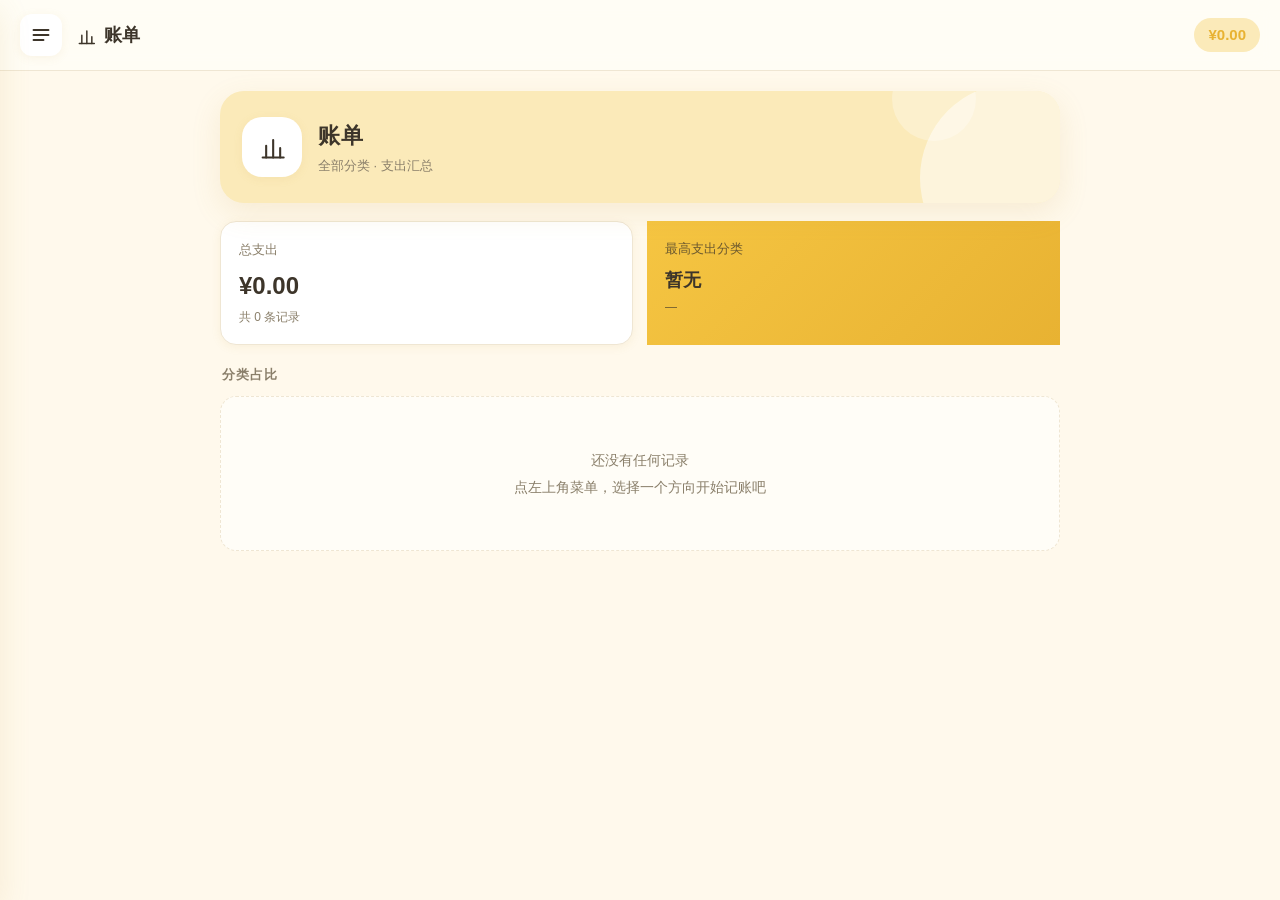
==== index.html @ 39e04def "初始化：装修记录应用上线" ====
<!DOCTYPE html>
<html lang="zh-CN">
<head>
  <meta charset="UTF-8">
  <script>
    /* 仅本地（file://）直接打开时跳转到手机预览页，方便桌面预览；
       部署到线上（http/https）后直接显示应用本体 */
    if (location.protocol === 'file:' && window.self === window.top) location.replace('手机预览.html');
  </script>
  <meta name="viewport" content="width=device-width, initial-scale=1.0, viewport-fit=cover">
  <title>装修记录 · 家的每一步</title>
  <link rel="stylesheet" href="style.css">
</head>
<body>

  <!-- 侧边栏（左页面，占屏幕 1/3） -->
  <aside id="sidebar" aria-label="记录方向">
    <div class="sidebar-head">
      <div class="brand"><svg class="ic" viewBox="0 0 24 24" fill="none" stroke="currentColor" stroke-width="1.8" stroke-linecap="round" stroke-linejoin="round" width="24" height="24"><path d="m3 9 9-7 9 7v11a2 2 0 0 1-2 2H5a2 2 0 0 1-2-2z"/><path d="M9 22V12h6v10"/></svg> 装修记录</div>
      <small>家的每一步，都值得记录</small>
    </div>
    <nav id="nav"></nav>
  </aside>

  <!-- 遮罩：点击关闭侧边栏 -->
  <div id="backdrop"></div>

  <!-- 主界面（右页面，占整个屏幕 100%） -->
  <main id="main">
    <header class="topbar">
      <button id="menuBtn" aria-label="打开记录方向" title="记录方向">
        <svg width="20" height="20" viewBox="0 0 24 24" fill="none" stroke="currentColor" stroke-width="2.2" stroke-linecap="round">
          <line x1="3" y1="6" x2="21" y2="6"/>
          <line x1="3" y1="12" x2="21" y2="12"/>
          <line x1="3" y1="18" x2="15" y2="18"/>
        </svg>
      </button>
      <div class="topbar-title"><span class="icon" id="catIcon"></span><span id="catName"></span></div>
      <div class="top-tabs" id="topTabs"></div>
      <div class="topbar-total" id="topbarTotal"></div>
    </header>

    <section id="content"></section>
  </main>

  <!-- 全屏看图 + 标记编辑器 -->
  <div id="viewer" hidden>
    <div class="viewer-toolbar" id="vToolbar">
      <span class="vname" id="vName">图纸</span>
      <div class="vgroup">
        <button data-v="zoomOut" title="缩小">−</button>
        <button data-v="zoomIn" title="放大">＋</button>
        <button data-v="reset" title="适应屏幕">⤢</button>
      </div>
      <div class="vdivider"></div>
      <div class="vgroup">
        <button data-tool="hand" class="active" title="手型：拖动平移，单击退出全屏"><svg class="ic" viewBox="0 0 24 24" fill="none" stroke="currentColor" stroke-width="1.8" stroke-linecap="round" stroke-linejoin="round" width="24" height="24"><path d="M18 11V6a2 2 0 0 0-2-2a2 2 0 0 0-2 2"/><path d="M14 10V4a2 2 0 0 0-2-2a2 2 0 0 0-2 2v2"/><path d="M10 10.5V6a2 2 0 0 0-2-2a2 2 0 0 0-2 2v8"/><path d="M18 8a2 2 0 1 1 4 0v6a8 8 0 0 1-8 8h-2c-2.8 0-4.5-.86-5.99-2.34l-3.6-3.6a2 2 0 0 1 2.83-2.82L7 15"/></svg></button>
        <button data-tool="pen" title="画笔"><svg class="ic" viewBox="0 0 24 24" fill="none" stroke="currentColor" stroke-width="1.8" stroke-linecap="round" stroke-linejoin="round" width="24" height="24"><path d="M17 3a2.85 2.83 0 1 1 4 4L7.5 20.5 2 22l1.5-5.5Z"/><path d="m15 5 4 4"/></svg></button>
        <button data-tool="line" title="直线"><svg class="ic" viewBox="0 0 24 24" fill="none" stroke="currentColor" stroke-width="1.8" stroke-linecap="round" stroke-linejoin="round" width="24" height="24"><path d="M5 19 19 5"/></svg></button>
        <button data-tool="arrow" title="箭头"><svg class="ic" viewBox="0 0 24 24" fill="none" stroke="currentColor" stroke-width="1.8" stroke-linecap="round" stroke-linejoin="round" width="24" height="24"><path d="M5 19 19 5"/><path d="M9 5h10v10"/></svg></button>
        <button data-tool="rect" title="方框"><svg class="ic" viewBox="0 0 24 24" fill="none" stroke="currentColor" stroke-width="1.8" stroke-linecap="round" stroke-linejoin="round" width="24" height="24"><rect x="5" y="6" width="14" height="12" rx="1.5"/></svg></button>
        <button data-tool="text" title="文字"><svg class="ic" viewBox="0 0 24 24" fill="none" stroke="currentColor" stroke-width="1.8" stroke-linecap="round" stroke-linejoin="round" width="24" height="24"><path d="M6 5h12M12 5v14"/></svg></button>
        <button data-tool="eraser" title="橡皮擦"><svg class="ic" viewBox="0 0 24 24" fill="none" stroke="currentColor" stroke-width="1.8" stroke-linecap="round" stroke-linejoin="round" width="24" height="24"><path d="m7 21-4.3-4.3c-1-1-1-2.5 0-3.4l9.6-9.6c1-1 2.5-1 3.4 0l5.6 5.6c1 1 1 2.5 0 3.4L13 21"/><path d="M22 21H7"/><path d="m5 11 9 9"/></svg></button>
      </div>
      <div class="vgroup colors" id="vColors"></div>
      <div class="vgroup">
        <select id="vWidth" title="线条粗细">
          <option value="2">细</option>
          <option value="4" selected>中</option>
          <option value="8">粗</option>
        </select>
      </div>
      <div class="vgroup">
        <button data-v="undo" title="撤销上一步">↩</button>
        <button data-v="clear" title="清空标记">清空</button>
        <button id="vClose" data-v="close">✔ 保存退出</button>
      </div>
    </div>
    <div class="viewer-stage" id="vStage">
      <div class="viewer-box" id="vBox">
        <img id="vImg" alt="" draggable="false">
        <canvas id="vCanvas"></canvas>
      </div>
      <div class="viewer-hint" id="vHint">滚轮 / 双指缩放 · 拖动平移</div>
    </div>
  </div>

  <!-- 轻提示 -->
  <div id="toast" role="status"></div>

  <script src="app.js"></script>
  <script src="design.js"></script>
</body>
</html>
---- style.css ----
/* ============ 装修记录 · 现代简约 + 鹅黄温馨 ============ */
* { margin: 0; padding: 0; box-sizing: border-box; -webkit-tap-highlight-color: transparent; }

:root {
  --yellow:      #F5C542;   /* 鹅黄主色 */
  --yellow-deep: #E8B232;   /* 深一点，用于文字/渐变 */
  --yellow-soft: #FBEAB9;   /* 浅鹅黄，用于 hover / 点缀 */
  --cream:       #FFF9EC;   /* 页面背景（暖奶油） */
  --paper:       #FFFDF7;   /* 侧边栏背景 */
  --card:        #FFFFFF;   /* 卡片 */
  --ink:         #3D352A;   /* 主文字（暖棕黑） */
  --muted:       #8A7F6A;   /* 次要文字 */
  --line:        #EFE6D3;   /* 分隔线 / 边框 */
  --danger:      #D9534F;
  --radius:      16px;
  --shadow:      0 10px 30px rgba(197, 157, 66, .14);
  --shadow-sm:   0 2px 10px rgba(197, 157, 66, .10);
  --sidebar-w:   66.666vw;  /* 左页面占屏幕 2/3 */
}

html, body { height: 100%; }

body {
  font-family: -apple-system, BlinkMacSystemFont, "Segoe UI", "PingFang SC",
               "Hiragino Sans GB", "Microsoft YaHei", sans-serif;
  background: var(--cream);
  color: var(--ink);
  font-size: 15px;
  line-height: 1.5;
}

button { font-family: inherit; cursor: pointer; border: none; background: none; color: inherit; }
input  { font-family: inherit; font-size: 14px; color: var(--ink); }

/* ---------- 左页面：侧边栏 ---------- */
#sidebar {
  position: fixed; left: 0; top: 0; bottom: 0;
  width: var(--sidebar-w);
  background: var(--paper);
  border-right: 1px solid var(--line);
  box-shadow: var(--shadow);
  transform: translateX(-100%);
  transition: transform .3s cubic-bezier(.4, 0, .2, 1);
  z-index: 60;
  display: flex; flex-direction: column;
}
body.sidebar-open #sidebar { transform: translateX(0); }

.sidebar-head { padding: 22px 20px 16px; border-bottom: 1px solid var(--line); }
.brand { font-size: 19px; font-weight: 700; letter-spacing: .5px; display: inline-flex; align-items: center; gap: 6px; }
.brand svg { width: 19px; height: 19px; }
.brand small { display: block; font-size: 12px; color: var(--muted); font-weight: 400; margin-top: 3px; }

#nav { flex: 1; overflow-y: auto; padding: 14px 12px; }
.nav-item {
  width: 100%; display: flex; align-items: center; gap: 12px;
  padding: 12px; margin-bottom: 4px;
  border-radius: 12px; text-align: left; font-size: 15px;
  transition: background .18s, transform .1s;
}
.nav-item:hover { background: var(--yellow-soft); }
.nav-item:active { transform: scale(.98); }
.nav-item.active {
  background: var(--yellow);
  font-weight: 600;
  box-shadow: 0 4px 12px rgba(245, 197, 66, .35);
}
.nav-ic   { font-size: 18px; width: 24px; text-align: center; }
.nav-name { flex: 1; }
.nav-total { font-size: 12px; color: var(--muted); white-space: nowrap; }
.nav-item.active .nav-total { color: rgba(61, 53, 42, .7); }

/* ---------- 遮罩 ---------- */
#backdrop {
  position: fixed; inset: 0;
  background: rgba(64, 54, 34, .35);
  opacity: 0; pointer-events: none;
  transition: opacity .3s;
  z-index: 50;
}
body.sidebar-open #backdrop { opacity: 1; pointer-events: auto; }

/* ---------- 主界面（右页面 100%） ---------- */
#main { min-height: 100vh; display: flex; flex-direction: column; }

.topbar {
  position: sticky; top: 0; z-index: 40;
  display: flex; align-items: center; gap: 14px;
  padding: 14px 20px;
  background: rgba(255, 253, 247, .9);
  backdrop-filter: blur(10px);
  border-bottom: 1px solid var(--line);
}
#menuBtn {
  width: 42px; height: 42px; border-radius: 12px;
  display: flex; align-items: center; justify-content: center;
  background: var(--card);
  box-shadow: var(--shadow-sm);
  transition: background .18s, transform .1s;
  flex-shrink: 0;
}
#menuBtn:hover  { background: var(--yellow-soft); }
#menuBtn:active { transform: scale(.95); }

.topbar-title { display: flex; align-items: center; gap: 8px; font-size: 18px; font-weight: 700; flex: 1; min-width: 0; }
.topbar-title .icon { font-size: 20px; }
.topbar-total {
  font-size: 15px; font-weight: 600; color: var(--yellow-deep);
  background: var(--yellow-soft);
  padding: 6px 14px; border-radius: 999px; white-space: nowrap;
}

#content {
  flex: 1; width: 100%; max-width: 880px; margin: 0 auto;
  padding: 20px;
  animation: fade .25s ease;
}

/* ---------- 通用 ---------- */
.card {
  background: var(--card);
  border: 1px solid var(--line);
  border-radius: var(--radius);
  box-shadow: var(--shadow-sm);
}
.btn {
  padding: 10px 18px; border-radius: 12px; font-size: 15px; font-weight: 600;
  background: #F3EDE0; color: var(--ink);
  transition: background .18s, transform .1s;
}
.btn:hover  { background: #EAE2D0; }
.btn:active { transform: scale(.97); }
.btn-primary { background: var(--yellow); }
.btn-primary:hover { background: var(--yellow-deep); }
.btn-block { width: 100%; }
.hidden { display: none !important; }
.section-title { font-size: 13px; font-weight: 700; color: var(--muted); margin: 6px 2px 12px; letter-spacing: 1px; }

/* ---------- 添加表单 ---------- */
.add-card { padding: 14px; margin-bottom: 16px; }
.form { display: none; padding-top: 16px; }
.form.open { display: block; animation: fade .25s ease; }
.form h3 { font-size: 16px; margin-bottom: 14px; }
.form-row { display: grid; grid-template-columns: 1fr 1fr; gap: 12px; margin-bottom: 12px; }
.field label { display: block; font-size: 12px; color: var(--muted); margin-bottom: 6px; }
.field input {
  width: 100%; padding: 10px 12px;
  border: 1px solid var(--line); border-radius: 10px;
  background: var(--cream);
  outline: none;
  transition: border .18s, box-shadow .18s, background .18s;
}
.field input:focus {
  border-color: var(--yellow);
  box-shadow: 0 0 0 3px rgba(245, 197, 66, .22);
  background: #fff;
}
.form-actions { display: flex; gap: 10px; }

/* ---------- 统计 ---------- */
.stats-row { display: grid; grid-template-columns: 1fr 1fr; gap: 14px; margin-bottom: 20px; }
.stat-card { padding: 16px; }
.stat-label { font-size: 12px; color: var(--muted); }
.stat-value { font-size: 22px; font-weight: 700; margin-top: 6px; color: var(--yellow-deep); }

/* ---------- 记录列表 ---------- */
.record {
  display: flex; align-items: center; justify-content: space-between; gap: 12px;
  padding: 14px 16px; margin-bottom: 12px;
  transition: transform .12s;
}
.record:hover { transform: translateY(-1px); }
.record-info { min-width: 0; flex: 1; }
.record-top { display: flex; align-items: baseline; gap: 10px; flex-wrap: wrap; }
.record-name { font-weight: 600; font-size: 15px; }
.record-date { font-size: 12px; color: var(--muted); }
.record-note {
  font-size: 12px; color: var(--muted); margin-top: 3px;
  white-space: nowrap; overflow: hidden; text-overflow: ellipsis;
  max-width: 420px;
}
.record-right { display: flex; align-items: center; gap: 12px; flex-shrink: 0; }
.record-amount { font-weight: 700; font-size: 16px; color: var(--yellow-deep); white-space: nowrap; }
.record-actions { display: flex; gap: 4px; }
.icon-btn {
  width: 32px; height: 32px; border-radius: 9px; font-size: 15px;
  display: flex; align-items: center; justify-content: center;
  transition: background .15s;
}
.icon-btn:hover { background: var(--yellow-soft); }
.icon-btn.danger:hover { background: #FBEAE9; }

/* ============ 记录页：参考图排版（除设计外）· 配色沿用原鹅黄方案 ============ */
/* 顶部装饰大色块 */
.rec-hero {
  position: relative; overflow: hidden;
  display: flex; align-items: center; gap: 16px;
  padding: 26px 22px; margin-bottom: 18px;
  border-radius: 24px;
  background: var(--yellow-soft);
  box-shadow: var(--shadow);
}
.rec-hero::before, .rec-hero::after {
  content: ''; position: absolute; border-radius: 50%; pointer-events: none;
}
.rec-hero::before { right: -50px; bottom: -70px; width: 190px; height: 190px; background: rgba(255, 255, 255, .5); }
.rec-hero::after  { right: 84px; top: -34px; width: 84px; height: 84px; background: rgba(255, 255, 255, .28); }
.rec-hero-ic {
  width: 60px; height: 60px; border-radius: 20px; flex-shrink: 0;
  background: #fff; box-shadow: var(--shadow-sm);
  display: flex; align-items: center; justify-content: center; font-size: 30px;
}
.rec-hero-t { position: relative; z-index: 1; min-width: 0; }
.rec-hero-name { font-size: 22px; font-weight: 800; color: var(--ink); letter-spacing: .5px; }
.rec-hero-sub { font-size: 13px; color: var(--muted); margin-top: 4px; }

/* 主体：左列表 + 右面板（宽屏分栏，窄屏上下堆叠、列表优先） */
.rec-body {
  display: grid; gap: 18px; align-items: start;
  grid-template-columns: minmax(0, 1fr);
}
@media (min-width: 880px) {
  .rec-body { grid-template-columns: minmax(0, 1.4fr) minmax(0, 1fr); }
}
.rec-col-list { min-width: 0; }
.rec-list-head {
  display: flex; align-items: center; justify-content: space-between;
  margin-bottom: 12px;
}
.rec-list-title { font-size: 13px; font-weight: 700; color: var(--muted); letter-spacing: 1px; }

.rec-col-panel { display: flex; flex-direction: column; gap: 14px; }
.rec-panel-card { padding: 16px; }
.rec-panel-title {
  font-size: 13px; font-weight: 700; color: var(--muted); letter-spacing: 1px;
  margin-bottom: 4px;
}
.rec-stats { display: grid; grid-template-columns: 1fr 1fr; gap: 12px; }
.rec-stats .stat-card { margin: 0; }

/* 记录行：左圆形图标 + 中间名称/日期 + 右金额 */
.rec-ic {
  width: 44px; height: 44px; border-radius: 50%; flex-shrink: 0;
  background: var(--yellow-soft); border: 1px solid var(--line);
  display: flex; align-items: center; justify-content: center; font-size: 21px;
}

/* ---------- 空状态 ---------- */
.empty {
  text-align: center; color: var(--muted); font-size: 14px; line-height: 1.9;
  padding: 50px 20px;
  background: var(--paper);
  border: 1px dashed var(--line); border-radius: var(--radius);
}

/* ---------- 账单页 ---------- */
.bill-summary { display: grid; grid-template-columns: 1fr 1fr; gap: 14px; margin-bottom: 20px; }
.bill-hero { padding: 18px; }
.bill-hero.accent { background: linear-gradient(135deg, var(--yellow), var(--yellow-deep)); border: none; }
.bill-hero-label { font-size: 13px; color: var(--muted); }
.bill-hero.accent .bill-hero-label { color: rgba(61, 53, 42, .75); }
.bill-hero-value { font-size: 24px; font-weight: 800; margin-top: 8px; color: var(--ink); }
.bill-hero-value.small { font-size: 18px; }
.bill-hero-sub { font-size: 12px; color: var(--muted); margin-top: 4px; }
.bill-hero.accent .bill-hero-sub { color: rgba(61, 53, 42, .7); }

.bill-row { display: flex; align-items: center; gap: 14px; padding: 14px 16px; margin-bottom: 10px; }
.bill-ic { font-size: 20px; width: 28px; text-align: center; }
.bill-mid { flex: 1; min-width: 0; }
.bill-name { font-size: 14px; font-weight: 600; }
.bill-count { font-size: 12px; color: var(--muted); font-weight: 400; }
.bar { height: 8px; background: #F3EDE0; border-radius: 99px; margin-top: 6px; overflow: hidden; }
.bar-fill {
  height: 100%; border-radius: 99px;
  background: linear-gradient(90deg, var(--yellow), var(--yellow-deep));
  transition: width .5s ease;
}
.bill-total { font-weight: 700; color: var(--yellow-deep); white-space: nowrap; }

/* ---------- Toast 轻提示 ---------- */
#toast {
  position: fixed; left: 50%; bottom: 40px;
  transform: translateX(-50%) translateY(20px);
  background: rgba(61, 53, 42, .92); color: #fff;
  padding: 10px 20px; border-radius: 999px; font-size: 14px;
  opacity: 0; pointer-events: none;
  transition: .25s; z-index: 100;
}
#toast.show { opacity: 1; transform: translateX(-50%) translateY(0); }

@keyframes fade { from { opacity: 0; transform: translateY(6px); } to { opacity: 1; transform: none; } }

/* ---------- 响应式 ---------- */
@media (max-width: 768px) {
  .nav-total { display: none; }
  .topbar-title { font-size: 16px; }
}
@media (max-width: 480px) {
  #content { padding: 14px; }
  .topbar { padding: 12px 14px; }
  .form-row { grid-template-columns: 1fr; }
  .bill-summary { grid-template-columns: 1fr; }
  .record-note { max-width: 200px; }
  .rec-hero { padding: 20px 16px; gap: 13px; }
  .rec-hero-ic { width: 50px; height: 50px; border-radius: 17px; font-size: 25px; }
  .rec-hero-name { font-size: 19px; }
  /* 侧边栏保持 1/3，压缩内边距以便容纳 */
  #nav { padding: 10px 8px; }
  .nav-item { padding: 11px 10px; gap: 9px; font-size: 14px; }
  .nav-ic { font-size: 16px; width: 20px; }
}

/* ================= 设计板块：图纸 + 灵感墙 ================= */
.design-sec { padding: 16px; margin-bottom: 16px; }
.sec-head { display: flex; align-items: center; gap: 10px; margin-bottom: 14px; flex-wrap: wrap; }
.sec-title { font-size: 16px; font-weight: 700; flex: 1; min-width: 120px; }
.btn-sm { padding: 7px 12px; font-size: 13px; border-radius: 10px; }
.btn.danger { background: #FBEAE9; color: #B64540; }
.btn.danger:hover { background: #F5DCDB; }
.btn:disabled { opacity: .45; cursor: not-allowed; }

/* 缩略图网格 */
.thumb-grid { display: grid; gap: 12px; }
.thumb-grid.bp { grid-template-columns: repeat(3, 1fr); }
.thumb-grid.wall { grid-template-columns: repeat(2, 1fr); }   /* 灵感墙一行显示两个 */
.thumb-empty {
  grid-column: 1 / -1; text-align: center; color: var(--muted); font-size: 13px;
  padding: 26px 10px; border: 1px dashed var(--line); border-radius: 12px;
}

.tcard {
  background: var(--cream); border: 1px solid var(--line); border-radius: 12px;
  overflow: hidden; cursor: pointer;
  transition: transform .12s, box-shadow .2s;
}
.tcard:hover { transform: translateY(-2px); box-shadow: var(--shadow); }
.tcard-img { position: relative; aspect-ratio: 4 / 3; background: #fff; }
.tcard-img img { width: 100%; height: 100%; object-fit: cover; display: block; }
.tcard-img.link {
  display: flex; align-items: center; justify-content: center; background: #FFF3D6;
}
.tcard-img.link img { object-fit: contain; width: 46px; height: 46px; }
.link-badge {
  position: absolute; right: 6px; top: 6px; font-size: 11px;
  background: rgba(255, 255, 255, .9); padding: 2px 7px; border-radius: 6px;
  color: var(--ink);
}
.tcard-meta { display: flex; align-items: center; gap: 6px; padding: 8px 10px; }
.tcard-title {
  flex: 1; font-size: 13px; font-weight: 600;
  white-space: nowrap; overflow: hidden; text-overflow: ellipsis;
}
.tcard-del { width: 24px; height: 24px; border-radius: 7px; color: var(--muted); font-size: 13px; flex-shrink: 0; }
.tcard-del:hover { background: #FBEAE9; color: var(--danger); }

/* 灵感墙管理 */
.wall-name-row { display: flex; align-items: center; gap: 10px; margin-bottom: 10px; flex-wrap: wrap; }
.wall-name-label { font-size: 13px; color: var(--muted); }
.wall-name-input {
  flex: 0 1 180px; min-width: 120px; padding: 7px 10px;
  border: 1px solid var(--line); border-radius: 10px;
  background: var(--cream); font-size: 14px; font-weight: 600; outline: none;
}
.wall-name-input:focus {
  border-color: var(--yellow);
  box-shadow: 0 0 0 3px rgba(245, 197, 66, .2);
  background: #fff;
}
.wall-name-hint { font-size: 12px; color: var(--muted); }
.wall-tabs { display: flex; gap: 8px; margin-bottom: 12px; flex-wrap: wrap; }
.wall-tab { padding: 6px 12px; border-radius: 999px; font-size: 13px; background: #F3EDE0; transition: .15s; }
.wall-tab:hover { background: var(--yellow-soft); }
.wall-tab.active { background: var(--yellow); font-weight: 600; }
.wall-add-row { display: flex; gap: 8px; margin-bottom: 14px; flex-wrap: wrap; }
.wall-url-input {
  flex: 1; min-width: 180px; padding: 9px 12px;
  border: 1px solid var(--line); border-radius: 10px;
  background: var(--cream); outline: none;
}
.wall-url-input:focus {
  border-color: var(--yellow);
  box-shadow: 0 0 0 3px rgba(245, 197, 66, .2);
  background: #fff;
}
.wall-add-row label { margin: 0; }

/* ================= 全屏看图 + 简单标记编辑 ================= */
#viewer {
  position: fixed; inset: 0; z-index: 200;
  background: rgba(22, 18, 10, .97);
  display: flex; flex-direction: column;
}
#viewer[hidden] { display: none; }
.no-scroll { overflow: hidden; }

.viewer-toolbar {
  display: flex; flex-wrap: wrap; align-items: center; justify-content: center;
  gap: 8px; padding: 10px 12px;
  background: rgba(255, 255, 255, .06);
  border-bottom: 1px solid rgba(255, 255, 255, .08);
}
.vname { color: #fff; font-size: 14px; font-weight: 600; margin-right: auto; padding-left: 4px; }
.vgroup { display: flex; align-items: center; gap: 4px; }
.vdivider { width: 1px; height: 22px; background: rgba(255, 255, 255, .15); }
.viewer-toolbar button {
  width: 34px; height: 34px; border-radius: 9px; color: #fff; font-size: 15px;
  display: flex; align-items: center; justify-content: center;
  transition: background .15s;
}
.viewer-toolbar button:hover { background: rgba(255, 255, 255, .14); }
.viewer-toolbar button.active { background: var(--yellow); color: var(--ink); }
.viewer-toolbar .sw { width: 24px; height: 24px; border-radius: 50%; border: 2px solid transparent; }
.viewer-toolbar .sw.active { border-color: #fff; box-shadow: 0 0 0 2px rgba(255, 255, 255, .4); }
#vWidth {
  background: #2a2419; color: #fff; border: 1px solid rgba(255, 255, 255, .2);
  border-radius: 8px; padding: 4px 6px; font-size: 13px; outline: none;
}
.viewer-toolbar #vClose {
  background: var(--yellow); color: var(--ink); font-weight: 700; width: auto; padding: 0 14px;
}
.viewer-toolbar #vClose:hover { background: var(--yellow-deep); }

.viewer-stage { flex: 1; position: relative; overflow: hidden; touch-action: none; }
.viewer-box { position: absolute; transform-origin: 0 0; }
.viewer-box img, .viewer-box canvas { position: absolute; top: 0; left: 0; width: 100%; height: 100%; }
.viewer-box img { -webkit-user-select: none; user-select: none; }
.viewer-box canvas { z-index: 2; }
.viewer-hint {
  position: absolute; left: 0; right: 0; bottom: 12px;
  text-align: center; font-size: 12px; color: rgba(255, 255, 255, .5);
  pointer-events: none;
}
.vtext-input {
  position: absolute; z-index: 300;
  padding: 6px 10px; min-width: 140px;
  border: 2px solid var(--yellow); border-radius: 8px;
  background: #fff; font-size: 14px; outline: none;
  box-shadow: var(--shadow);
}

@media (max-width: 640px) {
  .thumb-grid.bp { grid-template-columns: repeat(2, 1fr); }
  .viewer-toolbar { gap: 6px; padding: 8px; }
  .viewer-toolbar button { width: 32px; height: 32px; }
  .vname { display: none; }
}

/* ============ 设计子类目切换（顶栏） ============ */
.top-tabs { display: flex; gap: 4px; flex-shrink: 0; }
.top-tab {
  padding: 6px 12px; border-radius: 999px; font-size: 13px; color: var(--muted);
  white-space: nowrap; transition: background .15s, color .15s;
}
.top-tab:hover { background: var(--yellow-soft); }
.top-tab.active { background: var(--yellow); color: var(--ink); font-weight: 600; }

/* ============ 设计页子类目：居中分段控件（内容区顶部，切换不位移） ============ */
.design-tabs {
  display: flex; justify-content: center;
  max-width: 420px; margin: 0 auto 18px;
  padding: 4px; background: #F3EDE0; border-radius: 999px;
}
.dtab {
  flex: 1 1 0; min-width: 0;
  padding: 9px 12px; border-radius: 999px;
  font-size: 14px; font-weight: 600; color: var(--muted);
  transition: background .15s, color .15s;
  white-space: nowrap; text-align: center;
}
.dtab:hover { color: var(--ink); }
.dtab.active { background: var(--yellow); color: var(--ink); }

/* ============ 矢量图标（SVG） ============ */
svg.ic { width: 20px; height: 20px; vertical-align: -0.18em; }
.nav-ic svg { width: 20px; height: 20px; }
#catIcon svg { width: 20px; height: 20px; }
.rec-hero-ic svg { width: 28px; height: 28px; }
.rec-ic svg { width: 22px; height: 22px; }
.bill-ic svg { width: 22px; height: 22px; }
.icon-btn svg { width: 16px; height: 16px; }
.record-date svg, .bill-hero-value svg { width: 15px; height: 15px; vertical-align: -0.15em; }
.tcard-del svg { width: 14px; height: 14px; }
.link-badge svg { width: 12px; height: 12px; }
.viewer-toolbar button svg { width: 18px; height: 18px; }
.sec-title, .wptab, .wall-src label { display: inline-flex; align-items: center; gap: 6px; }

/* ============ 灵感墙 ============ */
.wall-bar { margin-bottom: 14px; }
.wall-panel {
  margin-top: 10px; padding: 12px;
  border: 1px solid var(--line); border-radius: 12px; background: var(--cream);
  animation: fade .2s ease;
}
.wall-panel-tabs { display: flex; gap: 8px; margin-bottom: 12px; }
.wptab { padding: 7px 14px; border-radius: 10px; font-size: 13px; background: #F3EDE0; transition: .15s; }
.wptab.active { background: var(--yellow); font-weight: 600; }
.wall-src { display: flex; align-items: center; gap: 10px; flex-wrap: wrap; }
.wall-hint { font-size: 12px; color: var(--muted); }
.wall-url-input {
  flex: 1; min-width: 180px; padding: 9px 12px;
  border: 1px solid var(--line); border-radius: 10px; background: #fff; outline: none;
}
.wall-url-input:focus {
  border-color: var(--yellow);
  box-shadow: 0 0 0 3px rgba(245, 197, 66, .22);
}

/* ============ 灵感卡片（封面 + 自定义命名） ============ */
.tcard-cover { position: relative; aspect-ratio: 4 / 3; background: #fff; overflow: hidden; }
.tcard-cover img { width: 100%; height: 100%; object-fit: cover; display: block; }
.tcard-cover.link {
  display: flex; flex-direction: column; align-items: center; justify-content: center; gap: 6px;
  background: linear-gradient(135deg, #FCEFC0, #FBEAB9);
  padding: 12px;
}
.cover-name {
  font-size: 15px; font-weight: 700; color: var(--ink); text-align: center; line-height: 1.5;
  display: -webkit-box; -webkit-line-clamp: 3; -webkit-box-orient: vertical;
  overflow: hidden; word-break: break-all; max-width: 100%;
}
.cover-domain {
  font-size: 11px; color: var(--muted); max-width: 100%;
  overflow: hidden; text-overflow: ellipsis; white-space: nowrap;
}
.link-badge {
  position: absolute; right: 6px; top: 6px; font-size: 11px;
  background: rgba(255, 255, 255, .85); padding: 2px 7px; border-radius: 6px; color: var(--ink);
}
.tcard-name {
  flex: 1; min-width: 0; font-size: 13px; font-weight: 600; color: var(--ink);
  border: 1px solid transparent; border-radius: 7px; padding: 3px 6px;
  background: transparent; outline: none;
  transition: background .15s, border .15s;
  white-space: nowrap; overflow: hidden; text-overflow: ellipsis;
}
.tcard-name:hover { background: var(--yellow-soft); }
.tcard-name:focus { border-color: var(--yellow); background: #fff; box-shadow: 0 0 0 2px rgba(245, 197, 66, .25); }
.tcard-name.static { cursor: default; }

@media (max-width: 640px) {
  .top-tab { padding: 5px 9px; font-size: 12px; }
}
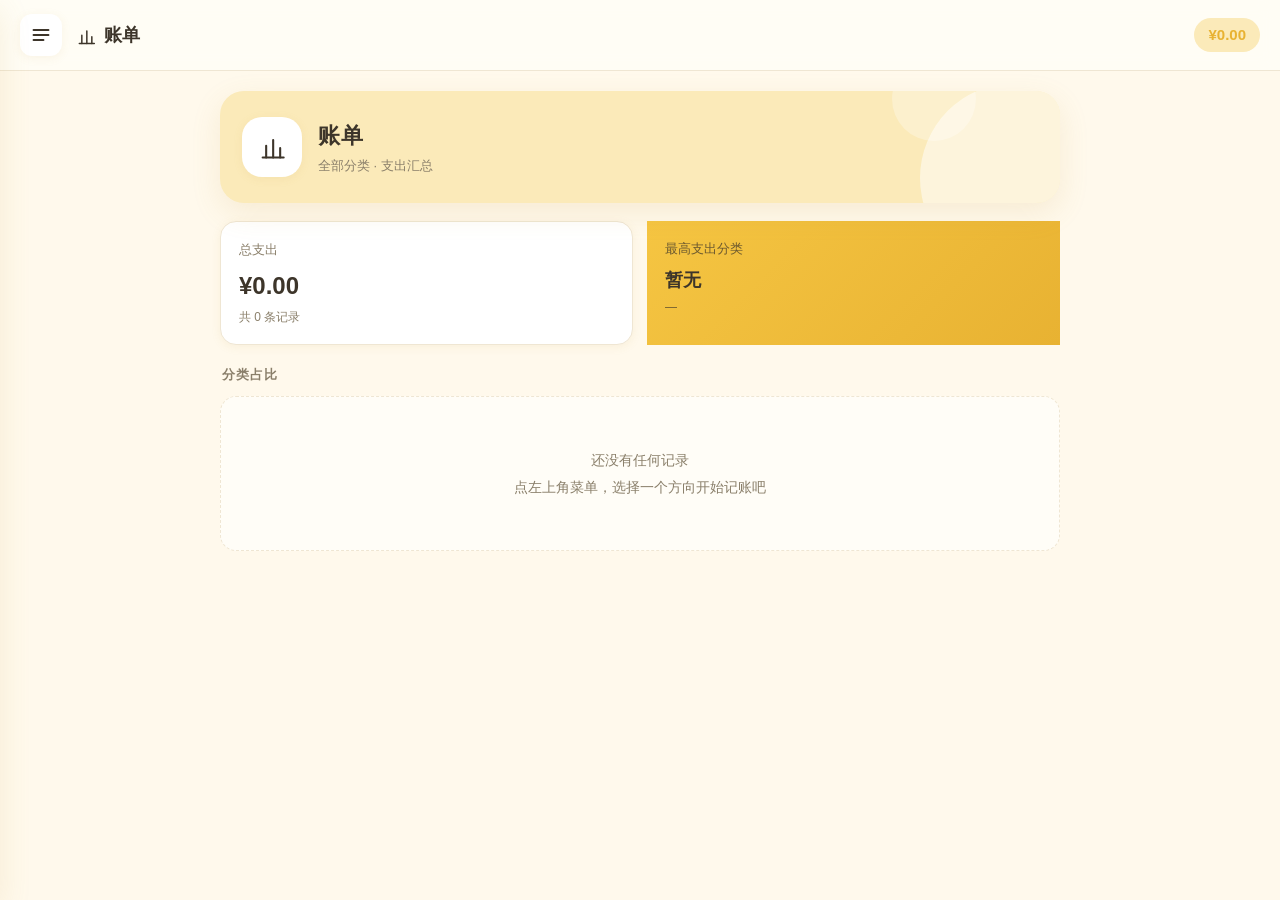
==== commit a10aa1fb: "新增 PWA 支持：添加到主屏幕 / 离线缓存 - manifest.webmanifest + 应用图标（192/512 PNG、SVG、iOS 180 apple-touch） - sw.js 离" ====
--- a/index.html
+++ b/index.html
@@ -9,6 +9,15 @@
   </script>
   <meta name="viewport" content="width=device-width, initial-scale=1.0, viewport-fit=cover">
   <title>装修记录 · 家的每一步</title>
+  <!-- PWA：添加到主屏幕 / 独立全屏运行 / 离线可用 -->
+  <meta name="theme-color" content="#F5C542">
+  <meta name="mobile-web-app-capable" content="yes">
+  <meta name="apple-mobile-web-app-capable" content="yes">
+  <meta name="apple-mobile-web-app-status-bar-style" content="default">
+  <meta name="apple-mobile-web-app-title" content="装修记录">
+  <link rel="manifest" href="manifest.webmanifest">
+  <link rel="icon" type="image/svg+xml" href="icon.svg">
+  <link rel="apple-touch-icon" href="icons/icon-180.png">
   <link rel="stylesheet" href="style.css">
 </head>
 <body>
@@ -90,5 +99,11 @@
 
   <script src="app.js"></script>
   <script src="design.js"></script>
+  <script>
+    /* 注册 Service Worker：提供离线缓存（本地 file:// 打开时浏览器会拒绝，静默忽略） */
+    if ('serviceWorker' in navigator) {
+      navigator.serviceWorker.register('sw.js').catch(function () {});
+    }
+  </script>
 </body>
 </html>
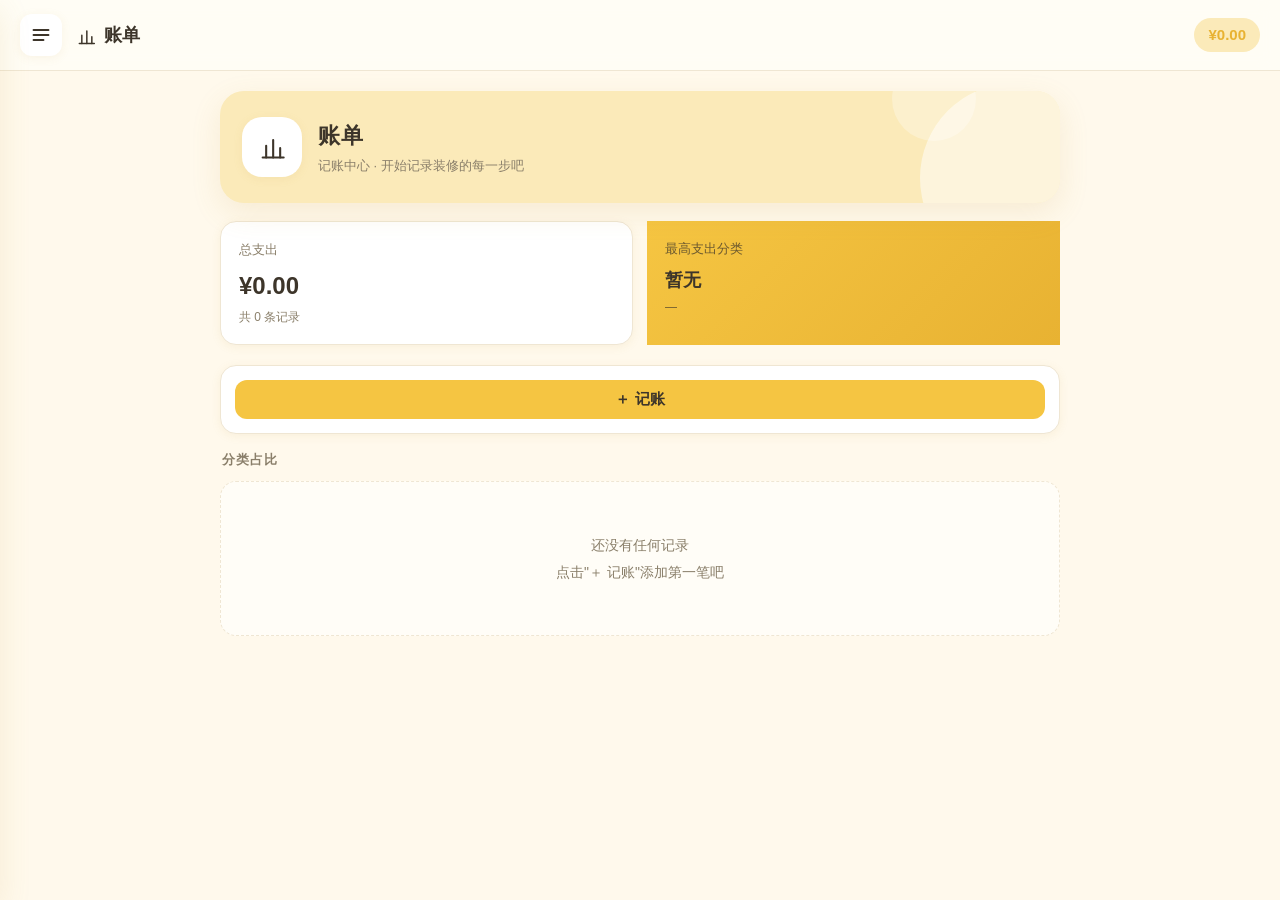
==== commit 3ee10bc7: "移动端输入不再自动放大：锁定 viewport 缩放，表单控件字号提到 16px iOS/部分安卓在聚焦字号小于 16px 的输入框时会自动缩放页面。 将全局及所有表单控件（input/select/" ====
--- a/index.html
+++ b/index.html
@@ -7,7 +7,7 @@
        部署到线上（http/https）后直接显示应用本体 */
     if (location.protocol === 'file:' && window.self === window.top) location.replace('手机预览.html');
   </script>
-  <meta name="viewport" content="width=device-width, initial-scale=1.0, viewport-fit=cover">
+  <meta name="viewport" content="width=device-width, initial-scale=1.0, maximum-scale=1.0, user-scalable=no, viewport-fit=cover">
   <title>装修记录 · 家的每一步</title>
   <!-- PWA：添加到主屏幕 / 独立全屏运行 / 离线可用 -->
   <meta name="theme-color" content="#F5C542">
--- a/style.css
+++ b/style.css
@@ -30,7 +30,7 @@
 }
 
 button { font-family: inherit; cursor: pointer; border: none; background: none; color: inherit; }
-input  { font-family: inherit; font-size: 14px; color: var(--ink); }
+input, select, textarea { font-family: inherit; font-size: 16px; color: var(--ink); }
 
 /* ---------- 左页面：侧边栏 ---------- */
 #sidebar {
@@ -359,7 +359,7 @@
 .wall-name-input {
   flex: 0 1 180px; min-width: 120px; padding: 7px 10px;
   border: 1px solid var(--line); border-radius: 10px;
-  background: var(--cream); font-size: 14px; font-weight: 600; outline: none;
+  background: var(--cream); font-size: 16px; font-weight: 600; outline: none;
 }
 .wall-name-input:focus {
   border-color: var(--yellow);
@@ -413,7 +413,7 @@
 .viewer-toolbar .sw.active { border-color: #fff; box-shadow: 0 0 0 2px rgba(255, 255, 255, .4); }
 #vWidth {
   background: #2a2419; color: #fff; border: 1px solid rgba(255, 255, 255, .2);
-  border-radius: 8px; padding: 4px 6px; font-size: 13px; outline: none;
+  border-radius: 8px; padding: 4px 6px; font-size: 16px; outline: none;
 }
 .viewer-toolbar #vClose {
   background: var(--yellow); color: var(--ink); font-weight: 700; width: auto; padding: 0 14px;
@@ -434,7 +434,7 @@
   position: absolute; z-index: 300;
   padding: 6px 10px; min-width: 140px;
   border: 2px solid var(--yellow); border-radius: 8px;
-  background: #fff; font-size: 14px; outline: none;
+  background: #fff; font-size: 16px; outline: none;
   box-shadow: var(--shadow);
 }
 
@@ -527,7 +527,7 @@
   background: rgba(255, 255, 255, .85); padding: 2px 7px; border-radius: 6px; color: var(--ink);
 }
 .tcard-name {
-  flex: 1; min-width: 0; font-size: 13px; font-weight: 600; color: var(--ink);
+  flex: 1; min-width: 0; font-size: 16px; font-weight: 600; color: var(--ink);
   border: 1px solid transparent; border-radius: 7px; padding: 3px 6px;
   background: transparent; outline: none;
   transition: background .15s, border .15s;
@@ -537,6 +537,139 @@
 .tcard-name:focus { border-color: var(--yellow); background: #fff; box-shadow: 0 0 0 2px rgba(245, 197, 66, .25); }
 .tcard-name.static { cursor: default; }
 
+/* ============ 点子（文字 + 可选配图） ============ */
+.wall-src.idea { display: flex; flex-direction: column; align-items: stretch; gap: 10px; }
+.wall-idea-input {
+  width: 100%; padding: 10px 12px;
+  border: 1px solid var(--line); border-radius: 10px;
+  background: #fff; color: var(--ink);
+  font-size: 16px; line-height: 1.6; outline: none;
+  resize: vertical; font-family: inherit;
+}
+.wall-idea-input:focus { border-color: var(--yellow); box-shadow: 0 0 0 3px rgba(245, 197, 66, .22); }
+.wall-idea-pics { display: flex; align-items: center; gap: 10px; flex-wrap: wrap; }
+.wall-idea-row { display: flex; align-items: center; gap: 8px; }
+.wall-idea-thumb {
+  display: inline-flex; align-items: center; gap: 8px;
+  background: #fff; border: 1px solid var(--line); border-radius: 10px; padding: 4px;
+}
+.wall-idea-thumb.hidden { display: none; }
+.wall-idea-thumb img { width: 64px; height: 48px; object-fit: cover; border-radius: 7px; display: block; }
+
+/* 点子卡片 */
+.tcard.idea-card { display: flex; flex-direction: column; }
+.idea-card .tcard-idea-text {
+  padding: 10px 12px; font-size: 13px; line-height: 1.6; color: var(--ink);
+  display: -webkit-box; -webkit-line-clamp: 4; -webkit-box-orient: vertical; overflow: hidden;
+  white-space: pre-wrap; word-break: break-word; flex: 1;
+}
+.idea-card:not(.has-img) .tcard-idea-text { min-height: 78px; }
+.idea-card .tcard-meta { border-top: 1px solid var(--line); }
+.idea-tag {
+  flex: 1; font-size: 12px; color: var(--muted);
+  display: inline-flex; align-items: center; gap: 5px;
+}
+.idea-tag svg { width: 14px; height: 14px; }
+
+/* 点子弹层 */
+.idea-modal {
+  position: fixed; inset: 0; z-index: 150;
+  background: rgba(22, 18, 10, .45);
+  display: none; align-items: center; justify-content: center;
+  padding: 20px;
+}
+.idea-modal.open { display: flex; }
+.idea-modal-box {
+  width: 100%; max-width: 420px; max-height: 84vh; overflow: auto;
+  background: var(--cream); border-radius: 16px; padding: 16px;
+  display: flex; flex-direction: column; gap: 12px;
+  box-shadow: var(--shadow); animation: fade .18s ease;
+}
+.idea-modal-head { display: flex; align-items: center; justify-content: space-between; }
+.idea-modal-title { font-size: 15px; font-weight: 700; display: inline-flex; align-items: center; gap: 6px; }
+.idea-modal-title svg { width: 18px; height: 18px; color: var(--yellow-deep); }
+.idea-modal-pic { position: relative; }
+.idea-modal-pic.hidden { display: none; }
+.idea-modal-pic img {
+  width: 100%; max-height: 46vh; object-fit: contain;
+  border-radius: 10px; background: #fff; display: block; cursor: zoom-in;
+}
+.idea-modal-pic-hint { display: block; font-size: 11px; color: var(--muted); margin-top: 4px; text-align: center; }
+.idea-modal-actions { display: flex; align-items: center; gap: 8px; }
+.idea-modal-actions .spacer { flex: 1; }
+
 @media (max-width: 640px) {
   .top-tab { padding: 5px 9px; font-size: 12px; }
 }
+
+/* ============ 工作台（流程清单） ============ */
+.wf-add { display: flex; flex-direction: column; gap: 10px; margin-bottom: 16px; }
+.wf-addbox { display: flex; gap: 8px; }
+.wf-addbox .wf-input { flex: 1; }
+.wf-input {
+  flex: 1; min-width: 0; padding: 10px 12px;
+  border: 1px solid var(--line); border-radius: 10px;
+  background: #fff; color: var(--ink); font-size: 16px; outline: none;
+}
+.wf-input:focus { border-color: var(--yellow); box-shadow: 0 0 0 3px rgba(245,197,66,.22); }
+.wf-list { display: flex; flex-direction: column; gap: 10px; }
+.wf-item { display: flex; flex-direction: column; }
+.wf-row {
+  display: flex; align-items: center; gap: 10px;
+  padding: 12px 14px;
+  background: var(--card); border: 1px solid var(--line); border-radius: 12px;
+  box-shadow: var(--shadow-sm);
+  transition: background .15s, opacity .2s;
+}
+.wf-row:hover { background: var(--yellow-soft); }
+.wf-row.done { opacity: .55; }
+.wf-check {
+  width: 26px; height: 26px; border-radius: 50%; flex-shrink: 0;
+  border: 2px solid var(--line); background: #fff;
+  display: flex; align-items: center; justify-content: center;
+  color: var(--ink); font-size: 14px; line-height: 1;
+  transition: all .15s;
+}
+.wf-check.checked { background: var(--yellow); border-color: var(--yellow); }
+.wf-text { flex: 1; min-width: 0; font-size: 15px; color: var(--ink); word-break: break-word; }
+.wf-row.done .wf-text {
+  text-decoration: line-through; text-decoration-color: var(--muted); color: var(--muted);
+}
+.wf-tools { display: flex; align-items: center; gap: 6px; flex-shrink: 0; }
+.wf-link { padding: 5px 10px; font-size: 12px; }
+.wf-inline { display: flex; gap: 8px; margin: 8px 0 2px 46px; }
+.wf-inline.hidden { display: none; }
+.wf-inline .wf-input { flex: 1; }
+.wf-sub {
+  margin: 8px 0 0 20px; padding-left: 16px;
+  border-left: 2px dashed var(--line);
+  display: flex; flex-direction: column; gap: 10px;
+}
+
+/* ============ 账单：记录明细分组 ============ */
+.bill-group { margin-bottom: 24px; }
+.bill-group-head {
+  display: flex; align-items: center; gap: 10px;
+  padding: 6px 4px; margin-bottom: 10px;
+}
+.bill-group-ic {
+  width: 34px; height: 34px; border-radius: 11px; flex-shrink: 0;
+  background: var(--yellow-soft); border: 1px solid var(--line);
+  display: flex; align-items: center; justify-content: center;
+}
+.bill-group-ic svg { width: 18px; height: 18px; }
+.bill-group-name { flex: 1; min-width: 0; font-size: 15px; font-weight: 700; color: var(--ink); }
+.bill-group-total { font-weight: 700; color: var(--yellow-deep); white-space: nowrap; }
+
+/* 表单下拉（对齐 input 风格） */
+.field select {
+  width: 100%; padding: 10px 12px;
+  border: 1px solid var(--line); border-radius: 10px;
+  background: var(--cream); color: var(--ink); font-size: 16px; outline: none;
+  -webkit-appearance: none; appearance: none;
+}
+.field select:focus {
+  border-color: var(--yellow);
+  box-shadow: 0 0 0 3px rgba(245, 197, 66, .22);
+  background: #fff;
+}
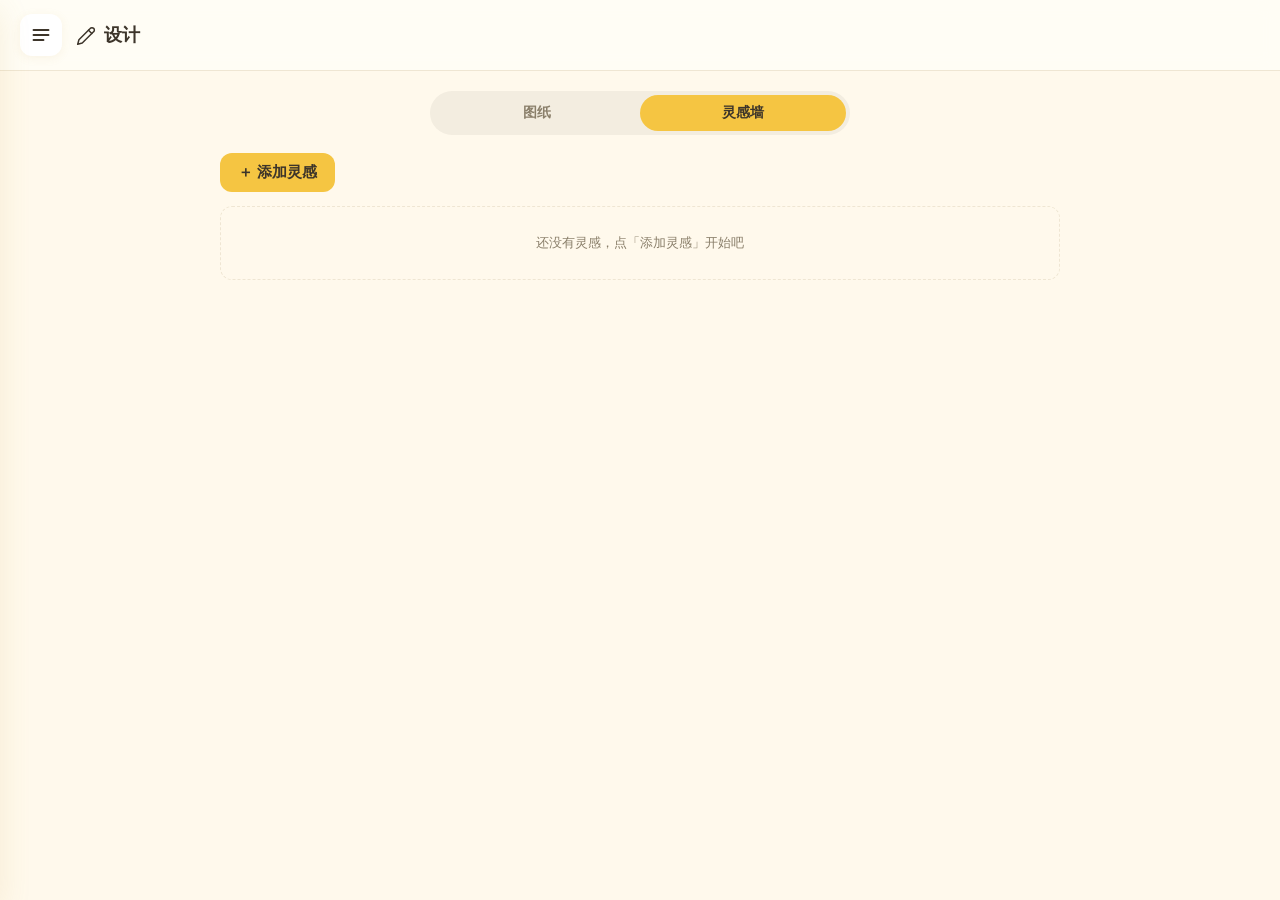
==== commit 4f1f8165: "工作台三项优化：流程可编辑、子流程可收起、数据备份导出/导入 - 每条流程加编辑按钮（衔接旁），内联修改流程文字 - 有子流程的大流程显示折叠按钮（▾/▸），收起/展开子流程 - 侧边栏底部新增「数据" ====
--- a/index.html
+++ b/index.html
@@ -8,13 +8,13 @@
     if (location.protocol === 'file:' && window.self === window.top) location.replace('手机预览.html');
   </script>
   <meta name="viewport" content="width=device-width, initial-scale=1.0, maximum-scale=1.0, user-scalable=no, viewport-fit=cover">
-  <title>装修记录 · 家的每一步</title>
+  <title>兵子装修台</title>
   <!-- PWA：添加到主屏幕 / 独立全屏运行 / 离线可用 -->
   <meta name="theme-color" content="#F5C542">
   <meta name="mobile-web-app-capable" content="yes">
   <meta name="apple-mobile-web-app-capable" content="yes">
   <meta name="apple-mobile-web-app-status-bar-style" content="default">
-  <meta name="apple-mobile-web-app-title" content="装修记录">
+  <meta name="apple-mobile-web-app-title" content="兵子装修台">
   <link rel="manifest" href="manifest.webmanifest">
   <link rel="icon" type="image/svg+xml" href="icon.svg">
   <link rel="apple-touch-icon" href="icons/icon-180.png">
@@ -25,10 +25,14 @@
   <!-- 侧边栏（左页面，占屏幕 1/3） -->
   <aside id="sidebar" aria-label="记录方向">
     <div class="sidebar-head">
-      <div class="brand"><svg class="ic" viewBox="0 0 24 24" fill="none" stroke="currentColor" stroke-width="1.8" stroke-linecap="round" stroke-linejoin="round" width="24" height="24"><path d="m3 9 9-7 9 7v11a2 2 0 0 1-2 2H5a2 2 0 0 1-2-2z"/><path d="M9 22V12h6v10"/></svg> 装修记录</div>
-      <small>家的每一步，都值得记录</small>
+      <div class="brand"><span class="brand-name"><svg class="ic" viewBox="0 0 24 24" fill="none" stroke="currentColor" stroke-width="1.8" stroke-linecap="round" stroke-linejoin="round" width="24" height="24"><path d="m3 9 9-7 9 7v11a2 2 0 0 1-2 2H5a2 2 0 0 1-2-2z"/><path d="M9 22V12h6v10"/></svg> 兵子装修台</span><small>装修每一步，兵子来守护</small></div>
     </div>
     <nav id="nav"></nav>
+    <div class="sidebar-foot">
+      <button id="backupBtn" class="backup-btn" title="导出 / 导入数据，搬家或换设备时备份">
+        <svg class="ic" viewBox="0 0 24 24" fill="none" stroke="currentColor" stroke-width="1.8" stroke-linecap="round" stroke-linejoin="round" width="16" height="16"><path d="M21 15v4a2 2 0 0 1-2 2H5a2 2 0 0 1-2-2v-4"/><path d="m7 10 5 5 5-5"/><path d="M12 15V3"/></svg> 数据备份
+      </button>
+    </div>
   </aside>
 
   <!-- 遮罩：点击关闭侧边栏 -->
--- a/style.css
+++ b/style.css
@@ -1,4 +1,4 @@
-/* ============ 装修记录 · 现代简约 + 鹅黄温馨 ============ */
+/* ============ 兵子装修台 · 现代简约 + 鹅黄温馨 ============ */
 * { margin: 0; padding: 0; box-sizing: border-box; -webkit-tap-highlight-color: transparent; }
 
 :root {
@@ -47,11 +47,21 @@
 body.sidebar-open #sidebar { transform: translateX(0); }
 
 .sidebar-head { padding: 22px 20px 16px; border-bottom: 1px solid var(--line); }
-.brand { font-size: 19px; font-weight: 700; letter-spacing: .5px; display: inline-flex; align-items: center; gap: 6px; }
+.brand { font-size: 19px; font-weight: 700; letter-spacing: .5px; display: flex; flex-direction: column; align-items: flex-start; gap: 2px; }
+.brand-name { display: inline-flex; align-items: center; gap: 6px; }
 .brand svg { width: 19px; height: 19px; }
-.brand small { display: block; font-size: 12px; color: var(--muted); font-weight: 400; margin-top: 3px; }
+.brand small { display: block; font-size: 12px; color: var(--muted); font-weight: 400; }
 
 #nav { flex: 1; overflow-y: auto; padding: 14px 12px; }
+.sidebar-foot { padding: 12px 14px; border-top: 1px solid var(--line); }
+.backup-btn {
+  width: 100%; display: flex; align-items: center; justify-content: center; gap: 6px;
+  padding: 10px; border-radius: 10px;
+  background: var(--yellow-soft); color: var(--ink);
+  font-size: 13px; font-weight: 600; transition: background .15s;
+}
+.backup-btn:hover { background: var(--yellow); }
+.backup-btn svg { color: var(--yellow-deep); }
 .nav-item {
   width: 100%; display: flex; align-items: center; gap: 12px;
   padding: 12px; margin-bottom: 4px;
@@ -281,14 +291,43 @@
 #toast {
   position: fixed; left: 50%; bottom: 40px;
   transform: translateX(-50%) translateY(20px);
-  background: rgba(61, 53, 42, .92); color: #fff;
+  background: var(--yellow); color: var(--ink);
   padding: 10px 20px; border-radius: 999px; font-size: 14px;
+  font-weight: 600; box-shadow: var(--shadow-sm);
   opacity: 0; pointer-events: none;
   transition: .25s; z-index: 100;
 }
 #toast.show { opacity: 1; transform: translateX(-50%) translateY(0); }
 
 @keyframes fade { from { opacity: 0; transform: translateY(6px); } to { opacity: 1; transform: none; } }
+
+/* ============ 统一确认弹窗（鹅黄主题 + 圆角按钮） ============ */
+.cf-modal {
+  position: fixed; inset: 0; z-index: 250;
+  background: rgba(22, 18, 10, .45);
+  display: none; align-items: center; justify-content: center;
+  padding: 20px;
+}
+.cf-modal.open { display: flex; }
+.cf-box {
+  width: 100%; max-width: 320px;
+  background: var(--cream); border-radius: 16px; padding: 18px 16px;
+  display: flex; flex-direction: column; gap: 12px;
+  box-shadow: var(--shadow); animation: fade .18s ease;
+}
+.cf-head { display: flex; align-items: center; justify-content: space-between; gap: 8px; }
+.cf-title { font-size: 15px; font-weight: 700; display: inline-flex; align-items: center; gap: 6px; }
+.cf-title svg { width: 18px; height: 18px; color: var(--yellow-deep); }
+.cf-ic { color: var(--yellow-deep); display: inline-flex; }
+.cf-ic svg { width: 18px; height: 18px; }
+.cf-msg { font-size: 14px; line-height: 1.7; color: var(--ink); word-break: break-word; }
+.cf-actions { display: flex; justify-content: flex-end; gap: 10px; margin-top: 2px; }
+.cf-actions .btn { min-width: 76px; padding: 9px 14px; border-radius: 10px; }
+.backup-box { gap: 10px; }
+.backup-actions { display: flex; flex-direction: column; gap: 8px; margin-top: 2px; }
+.backup-actions .btn { width: 100%; padding: 11px 14px; border-radius: 12px; font-size: 14px; }
+.backup-import { text-align: center; }
+.backup-hint { font-size: 12px; color: var(--muted); line-height: 1.6; }
 
 /* ---------- 响应式 ---------- */
 @media (max-width: 768px) {
@@ -640,6 +679,13 @@
 .wf-inline { display: flex; gap: 8px; margin: 8px 0 2px 46px; }
 .wf-inline.hidden { display: none; }
 .wf-inline .wf-input { flex: 1; }
+.wf-fold {
+  width: 26px; height: 26px; border-radius: 8px;
+  display: flex; align-items: center; justify-content: center;
+  background: var(--yellow-soft); color: var(--yellow-deep);
+  font-size: 13px; line-height: 1; transition: background .15s;
+}
+.wf-fold:hover { background: var(--yellow); }
 .wf-sub {
   margin: 8px 0 0 20px; padding-left: 16px;
   border-left: 2px dashed var(--line);
